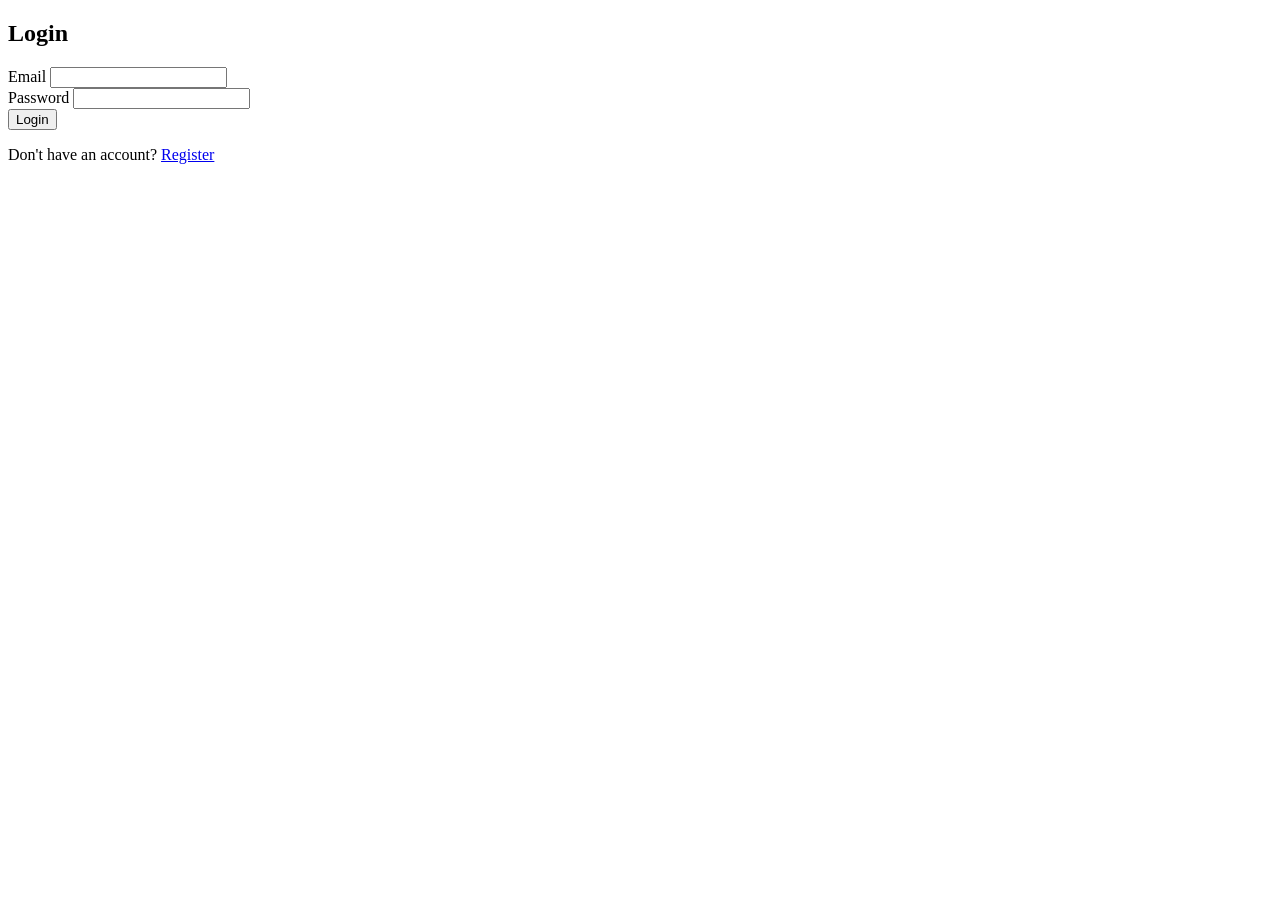
==== app/templates/login.html @ 63524ed4 "Add html templates for authenticatino and dashboard view" ====
<!-- app/templates/login.html -->

<!DOCTYPE html>
<html>
<head>
    <title>Login - Job Tracker</title>
    <link rel="stylesheet" href="/static/style.css">
</head>
<body>

<div class="container">
    <h2>Login</h2>

    <form action="/login" method="post">
        <div class="form-group">
            <label>Email</label>
            <input type="email" name="email" required>
        </div>

        <div class="form-group">
            <label>Password</label>
            <input type="password" name="password" required>
        </div>

        <button type="submit">Login</button>
    </form>

    <p>Don't have an account? <a href="/register">Register</a></p>
</div>

</body>
</html>
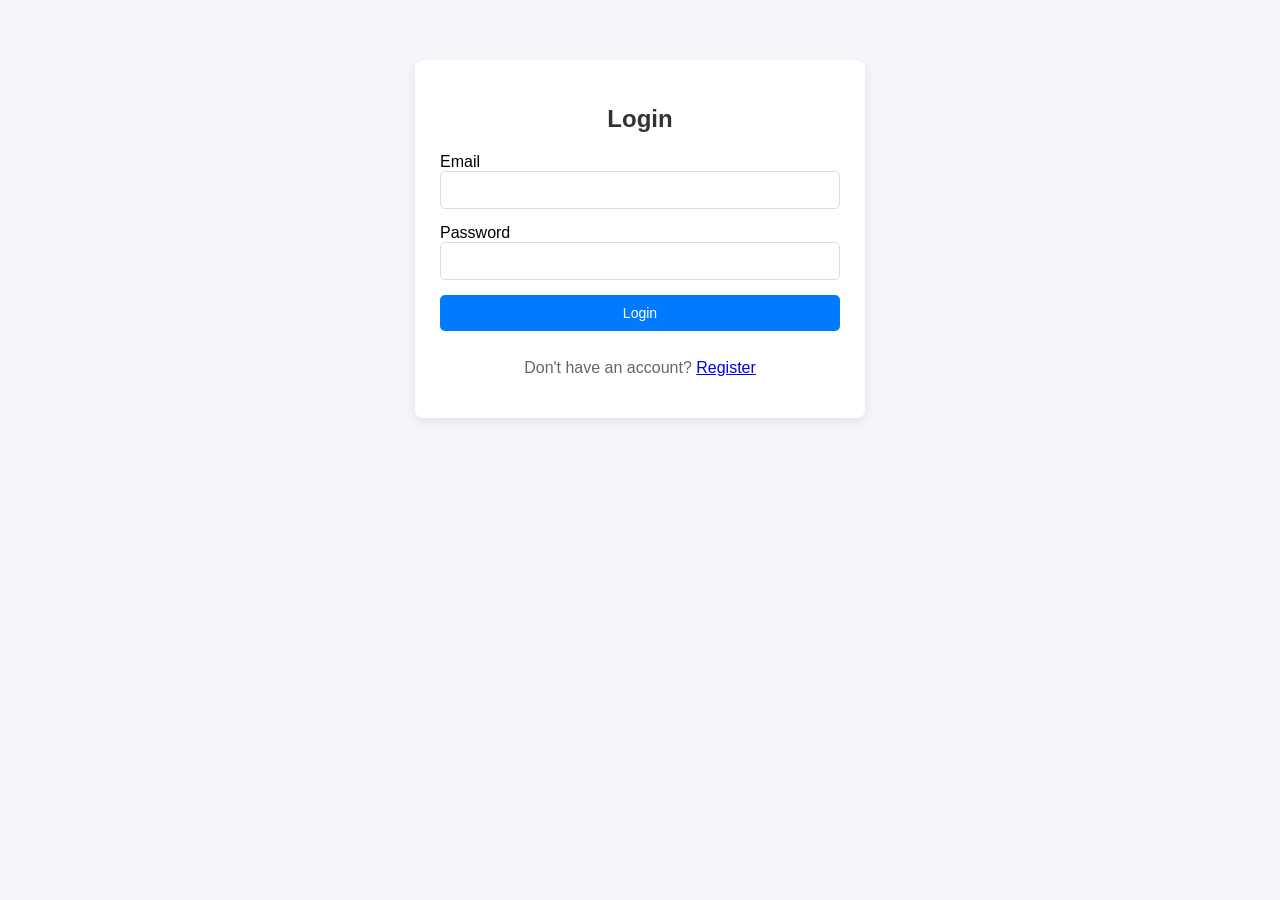
==== commit 4b558b84: "registration and login complete" ====
--- a/app/templates/login.html
+++ b/app/templates/login.html
@@ -11,15 +11,17 @@
 <div class="container">
     <h2>Login</h2>
 
-    <form action="/login" method="post">
+    <!-- IMPORTANT: remove action and method -->
+    <form id="loginForm">
+
         <div class="form-group">
             <label>Email</label>
-            <input type="email" name="email" required>
+            <input type="email" id="email" required>
         </div>
 
         <div class="form-group">
             <label>Password</label>
-            <input type="password" name="password" required>
+            <input type="password" id="password" required>
         </div>
 
         <button type="submit">Login</button>
@@ -28,5 +30,41 @@
     <p>Don't have an account? <a href="/register">Register</a></p>
 </div>
 
+<script>
+document.getElementById("loginForm").addEventListener("submit", async function(event) {
+
+    event.preventDefault();
+
+    const email = document.getElementById("email").value;
+    const password = document.getElementById("password").value;
+
+    const response = await fetch("/login", {
+        method: "POST",
+        headers: {
+            "Content-Type": "application/json"
+        },
+        body: JSON.stringify({
+            email: email,
+            password: password
+        })
+    });
+
+    const data = await response.json();
+
+    if(response.ok){
+
+        // Save JWT token
+        localStorage.setItem("token", data.access_token);
+
+        alert("Login successful!");
+
+        window.location.href = "/dashboard";
+
+    } else {
+        alert(data.detail);
+    }
+});
+</script>
+
 </body>
 </html>
--- a/static/style.css
+++ b/static/style.css
@@ -0,0 +1,93 @@
+/* -------- Global Styles -------- */
+
+body {
+    font-family: Arial, Helvetica, sans-serif;
+    background-color: #f4f6f9;
+    margin: 0;
+    padding: 0;
+}
+
+.container {
+    width: 400px;
+    margin: 60px auto;
+    padding: 25px;
+    background: #ffffff;
+    border-radius: 8px;
+    box-shadow: 0 4px 12px rgba(0, 0, 0, 0.08);
+}
+
+h1, h2 {
+    text-align: center;
+    color: #333;
+}
+
+p {
+    text-align: center;
+    color: #666;
+}
+
+/* -------- Form Styles -------- */
+
+.form-group {
+    margin-bottom: 15px;
+}
+
+input, select, textarea {
+    width: 100%;
+    padding: 10px;
+    border: 1px solid #ddd;
+    border-radius: 5px;
+    font-size: 14px;
+    box-sizing: border-box;
+}
+
+textarea {
+    resize: none;
+    height: 80px;
+}
+
+input:focus, select:focus, textarea:focus {
+    outline: none;
+    border-color: #007bff;
+}
+
+/* -------- Buttons -------- */
+
+button, .btn {
+    display: inline-block;
+    width: 100%;
+    padding: 10px;
+    background-color: #007bff;
+    color: white;
+    text-align: center;
+    border: none;
+    border-radius: 5px;
+    font-size: 14px;
+    cursor: pointer;
+    text-decoration: none;
+    margin-bottom: 12px;
+}
+
+button:hover, .btn:hover {
+    background-color: #0056b3;
+}
+
+/* -------- Job Card -------- */
+
+.job-card {
+    background: #f9f9f9;
+    padding: 15px;
+    margin-top: 15px;
+    border-radius: 6px;
+    border-left: 4px solid #007bff;
+}
+
+.job-card h3 {
+    margin: 0 0 5px 0;
+    color: #333;
+}
+
+.job-card p {
+    margin: 3px 0;
+    color: #555;
+}
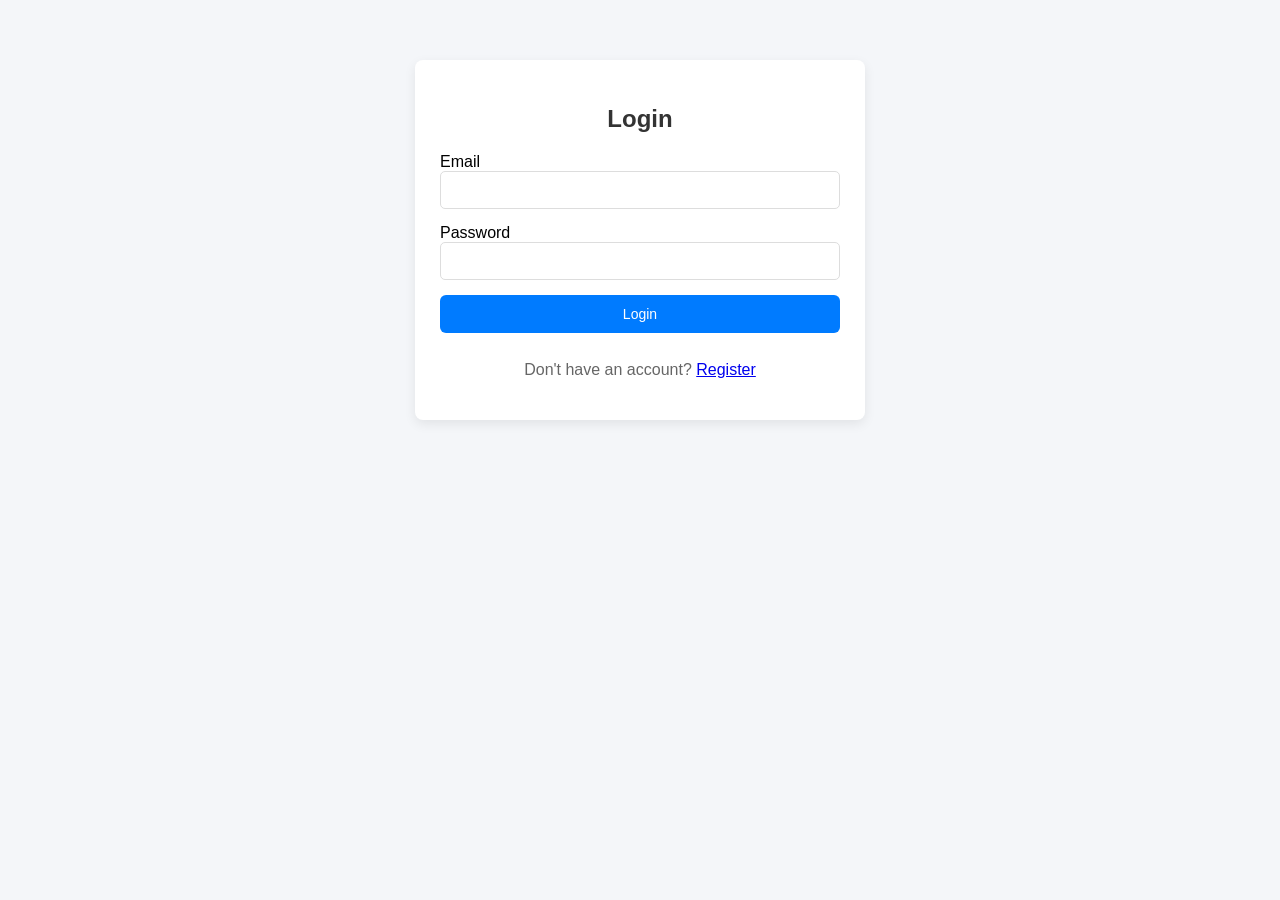
==== commit d1f6e392: "Final version" ====
--- a/static/style.css
+++ b/static/style.css
@@ -6,6 +6,8 @@
     margin: 0;
     padding: 0;
 }
+
+/* -------- Login / Register Container -------- */
 
 .container {
     width: 400px;
@@ -39,6 +41,7 @@
     border-radius: 5px;
     font-size: 14px;
     box-sizing: border-box;
+    transition: 0.2s;
 }
 
 textarea {
@@ -49,6 +52,7 @@
 input:focus, select:focus, textarea:focus {
     outline: none;
     border-color: #007bff;
+    box-shadow: 0 0 4px rgba(0,123,255,0.2);
 }
 
 /* -------- Buttons -------- */
@@ -56,20 +60,22 @@
 button, .btn {
     display: inline-block;
     width: 100%;
-    padding: 10px;
+    padding: 11px;
     background-color: #007bff;
     color: white;
     text-align: center;
     border: none;
-    border-radius: 5px;
+    border-radius: 6px;
     font-size: 14px;
     cursor: pointer;
     text-decoration: none;
     margin-bottom: 12px;
+    transition: 0.25s;
 }
 
 button:hover, .btn:hover {
     background-color: #0056b3;
+    transform: translateY(-1px);
 }
 
 /* -------- Job Card -------- */
@@ -90,4 +96,151 @@
 .job-card p {
     margin: 3px 0;
     color: #555;
+}
+
+/* ===================================================== */
+/* ================= DASHBOARD ========================= */
+/* ===================================================== */
+
+.dashboard-container{
+    width: 85%;
+    margin: auto;
+    padding-top: 30px;
+}
+
+/* -------- Header -------- */
+
+.dashboard-header{
+    display:flex;
+    justify-content:space-between;
+    align-items:center;
+    margin-bottom:25px;
+}
+
+.dashboard-header h1{
+    margin:0;
+}
+
+/* -------- Logout Button -------- */
+
+.logout-btn{
+    background:#ff4d4d;
+    color:white;
+    border:none;
+    padding:10px 18px;
+    border-radius:6px;
+    cursor:pointer;
+    transition:0.3s;
+}
+
+.logout-btn:hover{
+    background:#e60000;
+}
+
+/* -------- Stats Cards -------- */
+
+.stats-container{
+    display:flex;
+    gap:20px;
+    margin:30px 0 40px 0;
+}
+
+.card{
+    flex:1;
+    background:white;
+    padding:25px;
+    border-radius:10px;
+    text-align:center;
+    box-shadow:0 4px 10px rgba(0,0,0,0.08);
+    transition:0.25s;
+}
+
+.card:hover{
+    transform:translateY(-5px);
+    box-shadow:0 8px 18px rgba(0,0,0,0.15);
+}
+
+.card h3{
+    margin-bottom:8px;
+    color:#444;
+}
+
+.card p{
+    font-size:30px;
+    font-weight:bold;
+    margin:0;
+}
+
+/* -------- Add Job Section -------- */
+
+.add-job{
+    background:white;
+    padding:25px;
+    border-radius:10px;
+    box-shadow:0 4px 10px rgba(0,0,0,0.08);
+    margin-bottom:40px;
+}
+
+.add-job input,
+.add-job select{
+    margin:8px 0;
+}
+
+.add-job button{
+    margin-top:10px;
+}
+
+/* -------- Job Table -------- */
+
+.job-list{
+    background:white;
+    padding:25px;
+    border-radius:10px;
+    box-shadow:0 4px 10px rgba(0,0,0,0.08);
+}
+
+table{
+    width:100%;
+    border-collapse:collapse;
+    margin-top:10px;
+}
+
+th{
+    background:#f1f3f7;
+    font-weight:600;
+}
+
+th, td{
+    padding:12px;
+    text-align:left;
+}
+
+tr{
+    border-bottom:1px solid #eee;
+}
+
+tr:hover{
+    background:#f9fafc;
+}
+
+/* -------- Table Status Colors -------- */
+
+.status-applied{
+    color:#007bff;
+    font-weight:bold;
+}
+
+.status-interview{
+    color:#f39c12;
+    font-weight:bold;
+}
+
+.status-offer{
+    color:#2ecc71;
+    font-weight:bold;
+}
+
+.status-rejected{
+    color:#e74c3c;
+    font-weight:bold;
 }
